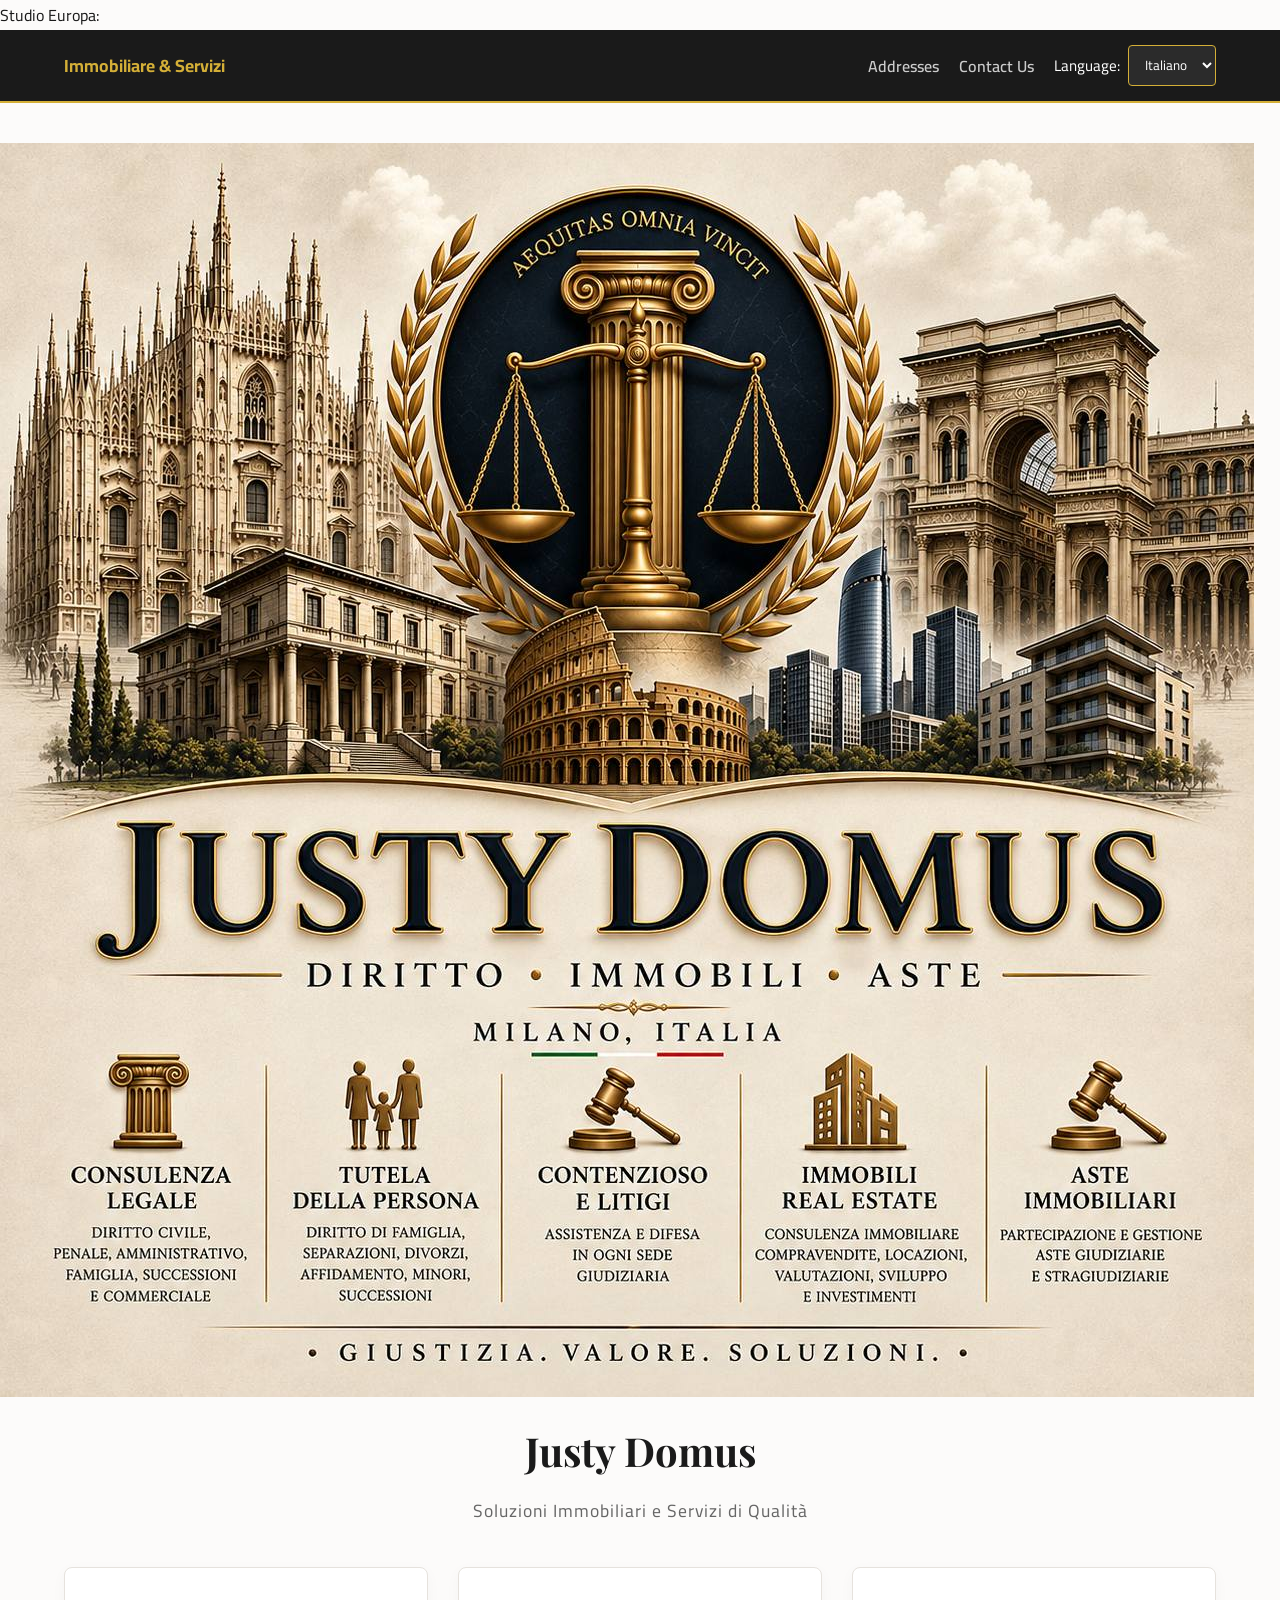
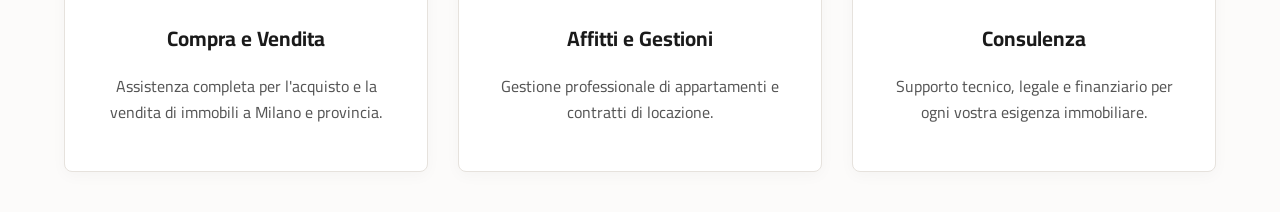
==== index.html @ fab9f273 "Update index.html" ====
Studio Europa:
<!DOCTYPE html>
<html lang="it" dir="ltr" id="html-root">
<head>
<meta charset="UTF-8">
<meta name="viewport" content="width=device-width, initial-scale=1.0">
<title>Justy Domus - Real Estate & Services</title>
<link rel="stylesheet" href="style.css">
<link href="https://fonts.googleapis.com/css2?family=Cairo:wght@400;600;700&family=Playfair+Display:wght@600;700&display=swap" rel="stylesheet">
</head>
<body>

<header class="top-bar">
<div class="container lang-container">
<span class="brand-subtitle" data-translate="brand_subtitle">Immobiliare & Servizi</span>
<div class="top-right-controls">
<a href="addresses.html" class="nav-btn" data-translate="address_btn">Addresses</a>
<a href="contact.html" class="nav-btn" data-translate="contact_btn">Contact Us</a>

<div class="language-selector">
<label for="lang-select" id="lang-label">Language:</label>
<select id="lang-select" onchange="changeLanguage(this.value)">
<option value="it" id="opt-it">Italiano</option>
<option value="en" id="opt-en">English</option>
<option value="ar" id="opt-ar">العربية</option>
</select>
</div>
</div>
</div>
</header>

<main class="main-content">
<!-- الشعار بعرض الشاشة بالكامل خارج الـ container -->
<div class="full-width-logo-container">
<img src="logo.png" alt="Justy Domus Logo" class="full-screen-logo">
</div>

<div class="container text-center">
<h1 class="site-title">Justy Domus</h1>
<p class="site-tagline" data-translate="site_tagline">Soluzioni Immobiliari e Servizi di Qualità</p>

<div class="services-grid" style="margin-top: 40px;">
<div class="service-card">
<h3 data-translate="service_1_title">Compra e Vendita</h3>
<p data-translate="service_1_desc">Assistenza completa per l'acquisto e la vendita di immobili a Milano e provincia.</p>
</div>
<div class="service-card">
<h3 data-translate="service_2_title">Affitti e Gestioni</h3>
<p data-translate="service_2_desc">Gestione professionale di appartamenti e contratti di locazione.</p>
</div>
<div class="service-card">
<h3 data-translate="service_3_title">Consulenza</h3>
<p data-translate="service_3_desc">Supporto tecnico, legale e finanziario per ogni vostra esigenza immobiliare.</p>
</div>
</div>
</div>
</main>

<script>
const translations = {
it: {
langLabel: "Lingua:",
opt_it: "Italiano",
opt_en: "Inglese",
opt_ar: "Arabo",
brand_subtitle: "Immobiliare & Servizi",
address_btn: "Indirizzi",
contact_btn: "Contatti",
site_tagline: "Soluzioni Immobiliari e Servizi di Qualità",
service_1_title: "Compra e Vendita",
service_1_desc: "Assistenza completa per l'acquisto e la vendita di immobili a Milano e provincia.",
service_2_title: "Affitti e Gestioni",
service_2_desc: "Gestione professionale di appartamenti e contratti di locazione.",
service_3_title: "Consulenza",
service_3_desc: "Supporto tecnico, legale e finanziario per ogni vostra esigenza immobiliare."
},
en: {
langLabel: "Language:",
opt_it: "Italian",
opt_en: "English",
opt_ar: "Arabic",
brand_subtitle: "Real Estate & Services",
address_btn: "Addresses",
contact_btn: "Contact Us",

Studio Europa:
site_tagline: "Quality Real Estate Solutions & Services",
service_1_title: "Buying & Selling",
service_1_desc: "Complete assistance for the purchase and sale of properties in Milan and surroundings.",
service_2_title: "Rentals & Management",
service_2_desc: "Professional management of apartments and lease agreements.",
service_3_title: "Consulting",
service_3_desc: "Technical, legal, and financial support for all your real estate needs."
},
ar: {
langLabel: "اللغة:",
opt_it: "الإيطالية",
opt_en: "الإنجليزية",
opt_ar: "العربية",
brand_subtitle: "العقارات والخدمات",
address_btn: "العناوين",
contact_btn: "تواصل معنا",
site_tagline: "حلول عقارية وخدمات عالية الجودة",
service_1_title: "البيع والشراء",
service_1_desc: "مساعدة متكاملة لبيع وشراء العقارات في ميلانو والمناطق المجاورة.",
service_2_title: "الإيجارات والإدارة",
service_2_desc: "إدارة احترافية للشقق وعقود الإيجار.",
service_3_title: "الاستشارات",
service_3_desc: "دعم فني وقانوني ومالي لجميع احتياجاتك العقارية."
}
};

function changeLanguage(lang) {
const root = document.getElementById('html-root');
if (lang === 'ar') {
root.setAttribute('dir', 'rtl');
root.setAttribute('lang', 'ar');
} else {
root.setAttribute('dir', 'ltr');
root.setAttribute('lang', lang);
}

document.querySelectorAll('[data-translate]').forEach(element => {
const key = element.getAttribute('data-translate');
if (translations[lang] && translations[lang][key]) {
element.innerHTML = translations[lang][key];
}
});

const label = document.getElementById('lang-label');
if (label && translations[lang]) {
label.textContent = translations[lang].langLabel;
}

document.getElementById('opt-it').textContent = translations[lang].opt_it;
document.getElementById('opt-en').textContent = translations[lang].opt_en;
document.getElementById('opt-ar').textContent = translations[lang].opt_ar;

localStorage.setItem('selected_lang', lang);
}

window.onload = function() {
const savedLang = localStorage.getItem('selected_lang') || 'it';
document.getElementById('lang-select').value = savedLang;
changeLanguage(savedLang);
};
</script>
</body>
</html>
---- style.css ----
/* تنسيقات عامة */
body {
font-family: 'Cairo', 'Playfair Display', sans-serif;
background-color: #fcfbfa;
color: #1a1a1a;
margin: 0;
padding: 0;
}

.container {
width: 90%;
max-width: 1200px;
margin: 0 auto;
}

.text-center {
text-align: center;
}

/* شريط التنقل العلوي */
.top-bar {
background-color: #1a1a1a;
color: #fff;
padding: 15px 0;
border-bottom: 2px solid #d4af37;
}

.lang-container {
display: flex;
justify-content: space-between;
align-items: center;
flex-wrap: wrap;
gap: 15px;
}

.brand-subtitle {
color: #d4af37;
font-weight: 700;
font-size: 1.1rem;
}

.top-right-controls {
display: flex;
align-items: center;
gap: 20px;
flex-wrap: wrap;
}

.nav-btn {
color: #ccc;
text-decoration: none;
font-weight: 600;
transition: color 0.3s ease;
}

.nav-btn:hover {
color: #d4af37;
}

/* محدد اللغة */
.language-selector {
display: flex;
align-items: center;
gap: 8px;
}

.language-selector label {
color: #fff;
font-size: 0.95rem;
}

.language-selector select {
background-color: #2b2b2b;
color: #fff;
border: 1px solid #d4af37;
padding: 6px 12px;
border-radius: 4px;
cursor: pointer;
font-family: inherit;
}

/* المحتوى الرئيسي والشعار بالعرض الكامل للشاشة */
.main-content {
padding: 40px 0;
}

.logo-container {
width: 100%;
max-width: 850px; /* جعل الحاوية عريضة لتأخذ مساحة كبيرة من الشاشة */
margin: 0 auto 30px auto;
display: flex;
justify-content: center;
align-items: center;
}

.main-logo {
width: 100%;
max-height: 500px;
height: auto;
object-fit: contain;
display: block;
border-radius: 8px;
box-shadow: 0 4px 20px rgba(0, 0, 0, 0.08); /* إضافة ظل خفيف وفخم للشعار العريض */
}

.site-title {
font-family: 'Playfair Display', serif;
font-size: 2.5rem;
color: #1a1a1a;
margin-bottom: 10px;
}

.site-tagline {
color: #666;
font-size: 1.1rem;
letter-spacing: 1px;
}

/* شبكة الخدمات والمكاتب */
.services-grid, .offices-grid {
display: grid;
grid-template-columns: repeat(auto-fit, minmax(280px, 1fr));
gap: 30px;
margin-top: 40px;
}

.service-card, .office-box {
background: #fff;
border: 1px solid #e6e2dd;
padding: 30px;
border-radius: 8px;
box-shadow: 0 4px 15px rgba(0,0,0,0.03);
transition: transform 0.3s ease, box-shadow 0.3s ease;
}

.service-card:hover, .office-box:hover {
transform: translateY(-5px);
box-shadow: 0 6px 20px rgba(212, 175, 55, 0.15);
}

.service-card h3, .office-box h3 {
color: #1a1a1a;
margin-bottom: 15px;
font-size: 1.3rem;
}

.service-card p, .office-box p {
color: #555;
line-height: 1.6;
}

.map-link {
display: inline-block;
margin-top: 20px;
background-color: #d4af37;
color: #1a1a1a;
padding: 10px 20px;
border-radius: 4px;
text-decoration: none;
font-weight: bold;
transition: background 0.3s ease;
}

.map-link:hover {
background-color: #c19b2e;
}

/* التجاوب مع الشاشات الصغيرة */
@media (max-width: 768px) {
.lang-container {
flex-direction: column;
align-items: center;
text-align: center;
}

.top-right-controls {
justify-content: center;
}

.logo-container {
max-width: 100%;
}
}
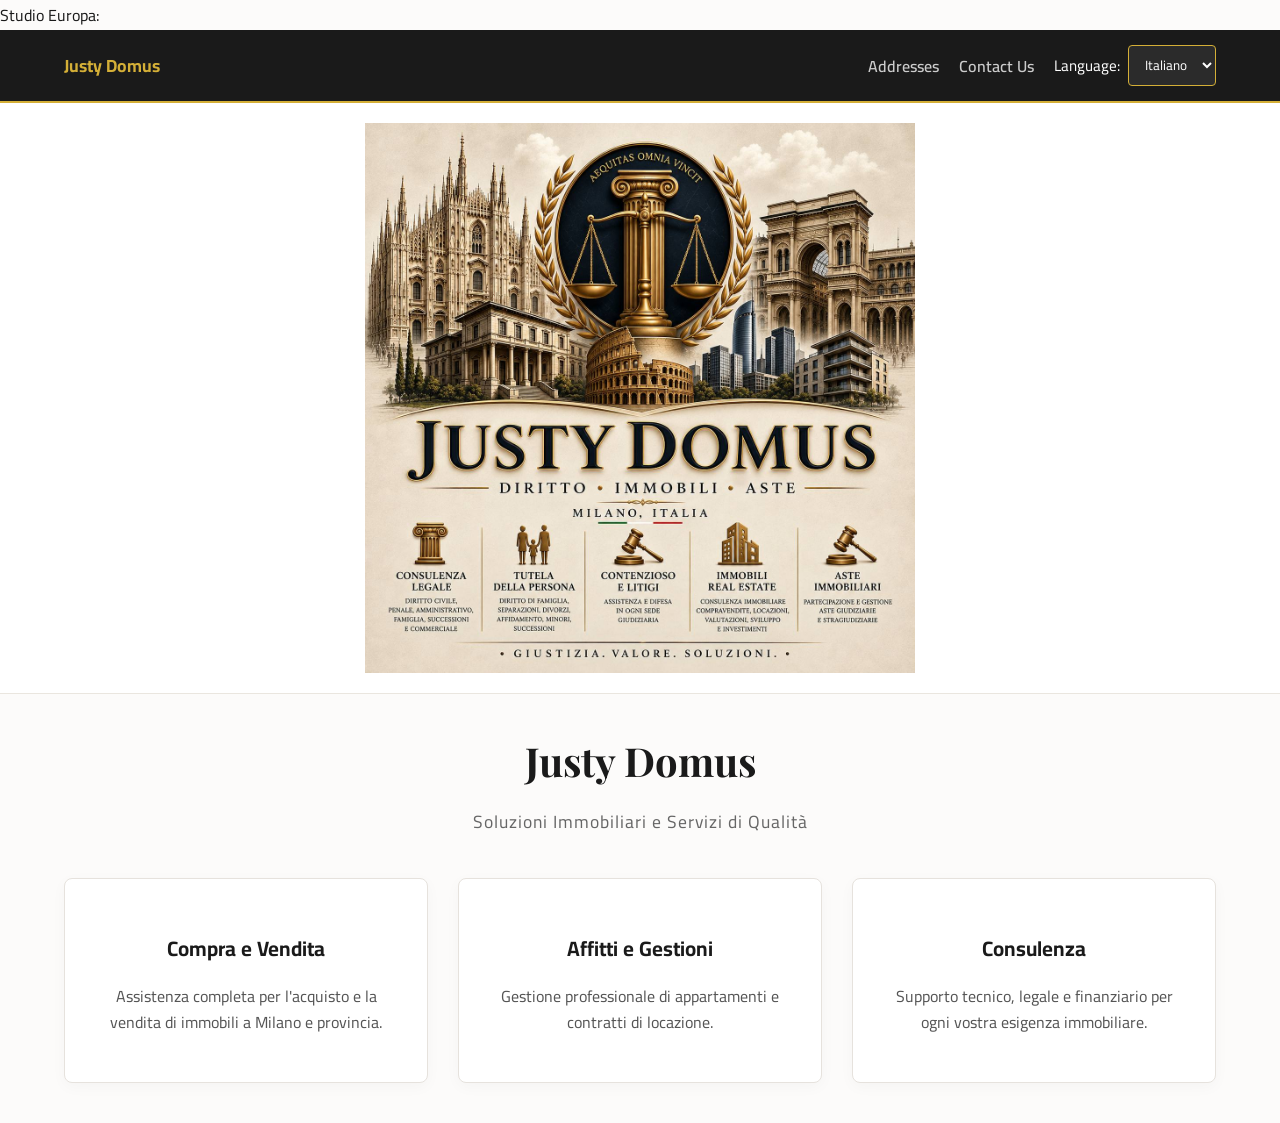
==== commit a54749b7: "Update index.html" ====
--- a/index.html
+++ b/index.html
@@ -12,7 +12,7 @@
 
 <header class="top-bar">
 <div class="container lang-container">
-<span class="brand-subtitle" data-translate="brand_subtitle">Immobiliare & Servizi</span>
+<span class="brand-subtitle" data-translate="brand_subtitle">Justy Domus</span>
 <div class="top-right-controls">
 <a href="addresses.html" class="nav-btn" data-translate="address_btn">Addresses</a>
 <a href="contact.html" class="nav-btn" data-translate="contact_btn">Contact Us</a>
@@ -30,7 +30,7 @@
 </header>
 
 <main class="main-content">
-<!-- الشعار بعرض الشاشة بالكامل خارج الـ container -->
+<!-- الشعار بعرض الشاشة بالكامل -->
 <div class="full-width-logo-container">
 <img src="logo.png" alt="Justy Domus Logo" class="full-screen-logo">
 </div>
@@ -63,7 +63,7 @@
 opt_it: "Italiano",
 opt_en: "Inglese",
 opt_ar: "Arabo",
-brand_subtitle: "Immobiliare & Servizi",
+brand_subtitle: "Justy Domus - Immobiliare & Servizi",
 address_btn: "Indirizzi",
 contact_btn: "Contatti",
 site_tagline: "Soluzioni Immobiliari e Servizi di Qualità",
@@ -79,7 +79,7 @@
 opt_it: "Italian",
 opt_en: "English",
 opt_ar: "Arabic",
-brand_subtitle: "Real Estate & Services",
+brand_subtitle: "Justy Domus - Real Estate & Services",
 address_btn: "Addresses",
 contact_btn: "Contact Us",
 
@@ -97,7 +97,7 @@
 opt_it: "الإيطالية",
 opt_en: "الإنجليزية",
 opt_ar: "العربية",
-brand_subtitle: "العقارات والخدمات",
+brand_subtitle: "جستي دوموس - العقارات والخدمات",
 address_btn: "العناوين",
 contact_btn: "تواصل معنا",
 site_tagline: "حلول عقارية وخدمات عالية الجودة",
--- a/style.css
+++ b/style.css
@@ -79,28 +79,28 @@
 font-family: inherit;
 }
 
-/* المحتوى الرئيسي والشعار بالعرض الكامل للشاشة */
+/* محتوى الشعار بعرض الشاشة الكامل */
 .main-content {
-padding: 40px 0;
+padding: 0 0 40px 0;
 }
 
-.logo-container {
+.full-width-logo-container {
 width: 100%;
-max-width: 850px; /* جعل الحاوية عريضة لتأخذ مساحة كبيرة من الشاشة */
-margin: 0 auto 30px auto;
-display: flex;
-justify-content: center;
-align-items: center;
+background-color: #ffffff;
+padding: 20px 0;
+text-align: center;
+border-bottom: 1px solid #eae6df;
+margin-bottom: 40px;
 }
 
-.main-logo {
+.full-screen-logo {
 width: 100%;
-max-height: 500px;
+max-width: 1400px; /* أقصى عرض يملأ الشاشة بطريقة فخمة ومريحة للعين */
 height: auto;
+max-height: 550px;
 object-fit: contain;
 display: block;
-border-radius: 8px;
-box-shadow: 0 4px 20px rgba(0, 0, 0, 0.08); /* إضافة ظل خفيف وفخم للشعار العريض */
+margin: 0 auto;
 }
 
 .site-title {
@@ -176,8 +176,4 @@
 .top-right-controls {
 justify-content: center;
 }
-
-.logo-container {
-max-width: 100%;
-}
 }
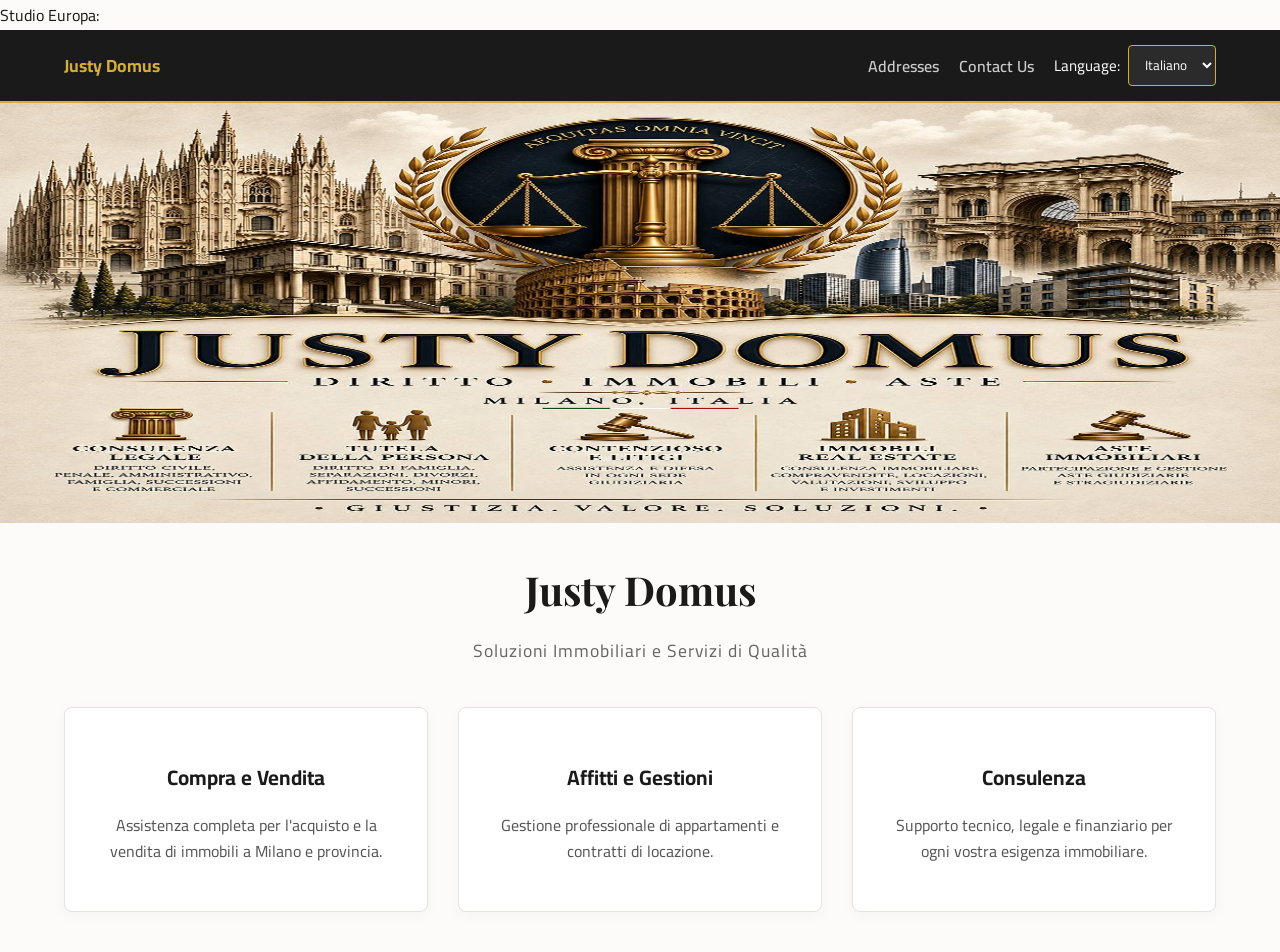
==== commit bdaafe46: "Update index.html" ====
--- a/index.html
+++ b/index.html
@@ -63,7 +63,7 @@
 opt_it: "Italiano",
 opt_en: "Inglese",
 opt_ar: "Arabo",
-brand_subtitle: "Justy Domus - Immobiliare & Servizi",
+brand_subtitle: "Justy Domus",
 address_btn: "Indirizzi",
 contact_btn: "Contatti",
 site_tagline: "Soluzioni Immobiliari e Servizi di Qualità",
@@ -79,12 +79,12 @@
 opt_it: "Italian",
 opt_en: "English",
 opt_ar: "Arabic",
-brand_subtitle: "Justy Domus - Real Estate & Services",
+brand_subtitle: "Justy Domus",
 address_btn: "Addresses",
 contact_btn: "Contact Us",
+site_tagline: "Quality Real Estate Solutions & Services",
 
 Studio Europa:
-site_tagline: "Quality Real Estate Solutions & Services",
 service_1_title: "Buying & Selling",
 service_1_desc: "Complete assistance for the purchase and sale of properties in Milan and surroundings.",
 service_2_title: "Rentals & Management",
@@ -97,7 +97,7 @@
 opt_it: "الإيطالية",
 opt_en: "الإنجليزية",
 opt_ar: "العربية",
-brand_subtitle: "جستي دوموس - العقارات والخدمات",
+brand_subtitle: "جستي دوموس",
 address_btn: "العناوين",
 contact_btn: "تواصل معنا",
 site_tagline: "حلول عقارية وخدمات عالية الجودة",
--- a/style.css
+++ b/style.css
@@ -79,28 +79,25 @@
 font-family: inherit;
 }
 
-/* محتوى الشعار بعرض الشاشة الكامل */
+/* الشعار يملأ الشاشة بالعرض تماماً مع ارتفاع ثابت وكامل */
 .main-content {
 padding: 0 0 40px 0;
 }
 
 .full-width-logo-container {
-width: 100%;
-background-color: #ffffff;
-padding: 20px 0;
+width: 100vw;
+margin-left: calc(-50vw + 50%);
+background-color: #1a1a1a;
 text-align: center;
-border-bottom: 1px solid #eae6df;
 margin-bottom: 40px;
+overflow: hidden;
 }
 
 .full-screen-logo {
-width: 100%;
-max-width: 1400px; /* أقصى عرض يملأ الشاشة بطريقة فخمة ومريحة للعين */
-height: auto;
-max-height: 550px;
-object-fit: contain;
+width: 100vw; /* يأخذ عرض الشاشة بالكامل */
+height: 420px; /* تثبيت ارتفاع محدد ومرتب */
+object-fit: fill; /* يمدد الصورة أفقياً لتأخذ العرض بالكامل دون قص الأطراف أو الأعلى والأسفل */
 display: block;
-margin: 0 auto;
 }
 
 .site-title {
@@ -176,4 +173,8 @@
 .top-right-controls {
 justify-content: center;
 }
+
+.full-screen-logo {
+height: 250px; /* تقليل الارتفاع تلقائياً على الشاشات الصغيرة */
+}
 }
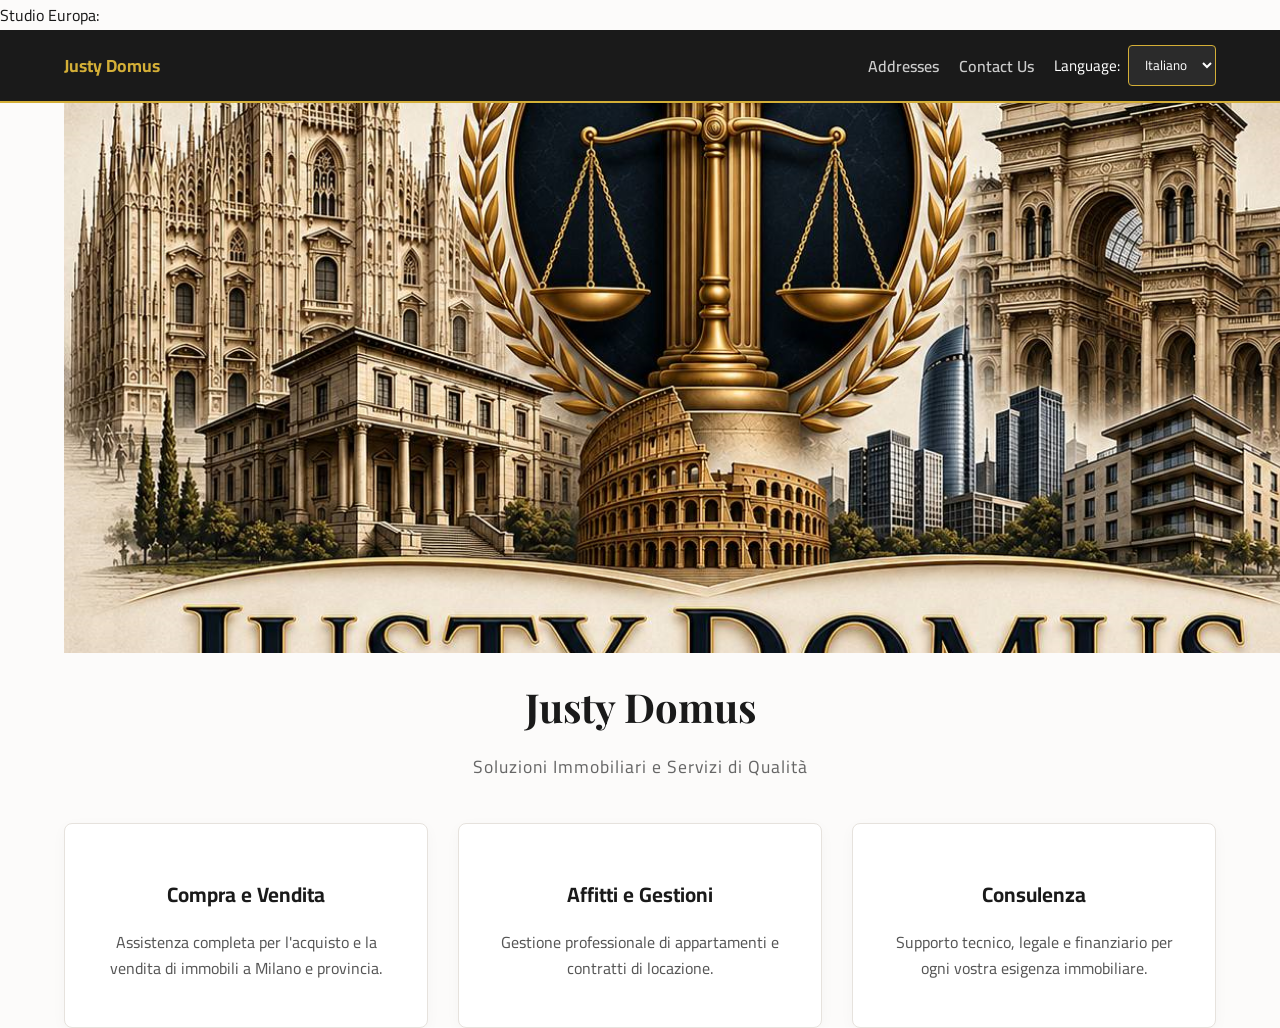
==== commit 14bfcfa9: "Update index.html" ====
--- a/index.html
+++ b/index.html
@@ -29,17 +29,17 @@
 </div>
 </header>
 
-<main class="main-content">
-<!-- الشعار بعرض الشاشة بالكامل -->
-<div class="full-width-logo-container">
+<!-- قسم الخلفية البانورامية الشاملة التي تضم اللوجو وكل المحتوى تحته -->
+<main class="hero-section">
+<div class="container text-center hero-content">
+<div class="logo-wrapper">
 <img src="logo.png" alt="Justy Domus Logo" class="full-screen-logo">
 </div>
 
-<div class="container text-center">
 <h1 class="site-title">Justy Domus</h1>
 <p class="site-tagline" data-translate="site_tagline">Soluzioni Immobiliari e Servizi di Qualità</p>
 
-<div class="services-grid" style="margin-top: 40px;">
+<div class="services-grid">
 <div class="service-card">
 <h3 data-translate="service_1_title">Compra e Vendita</h3>
 <p data-translate="service_1_desc">Assistenza completa per l'acquisto e la vendita di immobili a Milano e provincia.</p>
--- a/style.css
+++ b/style.css
@@ -79,7 +79,7 @@
 font-family: inherit;
 }
 
-/* الشعار يملأ الشاشة بالعرض تماماً مع ارتفاع ثابت وكامل */
+/* اللوجو يملأ مساحة الشاشة بالكامل بانورامياً */
 .main-content {
 padding: 0 0 40px 0;
 }
@@ -90,14 +90,17 @@
 background-color: #1a1a1a;
 text-align: center;
 margin-bottom: 40px;
+padding: 0;
 overflow: hidden;
 }
 
 .full-screen-logo {
-width: 100vw; /* يأخذ عرض الشاشة بالكامل */
-height: 420px; /* تثبيت ارتفاع محدد ومرتب */
-object-fit: fill; /* يمدد الصورة أفقياً لتأخذ العرض بالكامل دون قص الأطراف أو الأعلى والأسفل */
+width: 100vw; /* يمتد ليأخذ عرض الشاشة بالكامل 100% */
+height: auto;
+max-height: 550px; /* زيادة الارتفاع قليلاً لملء المساحة الأولى بوضوح */
+object-fit: cover; /* يملأ العرض بالكامل بانورامياً وبدون فراغات */
 display: block;
+margin: 0 auto;
 }
 
 .site-title {
@@ -173,8 +176,4 @@
 .top-right-controls {
 justify-content: center;
 }
-
-.full-screen-logo {
-height: 250px; /* تقليل الارتفاع تلقائياً على الشاشات الصغيرة */
-}
 }
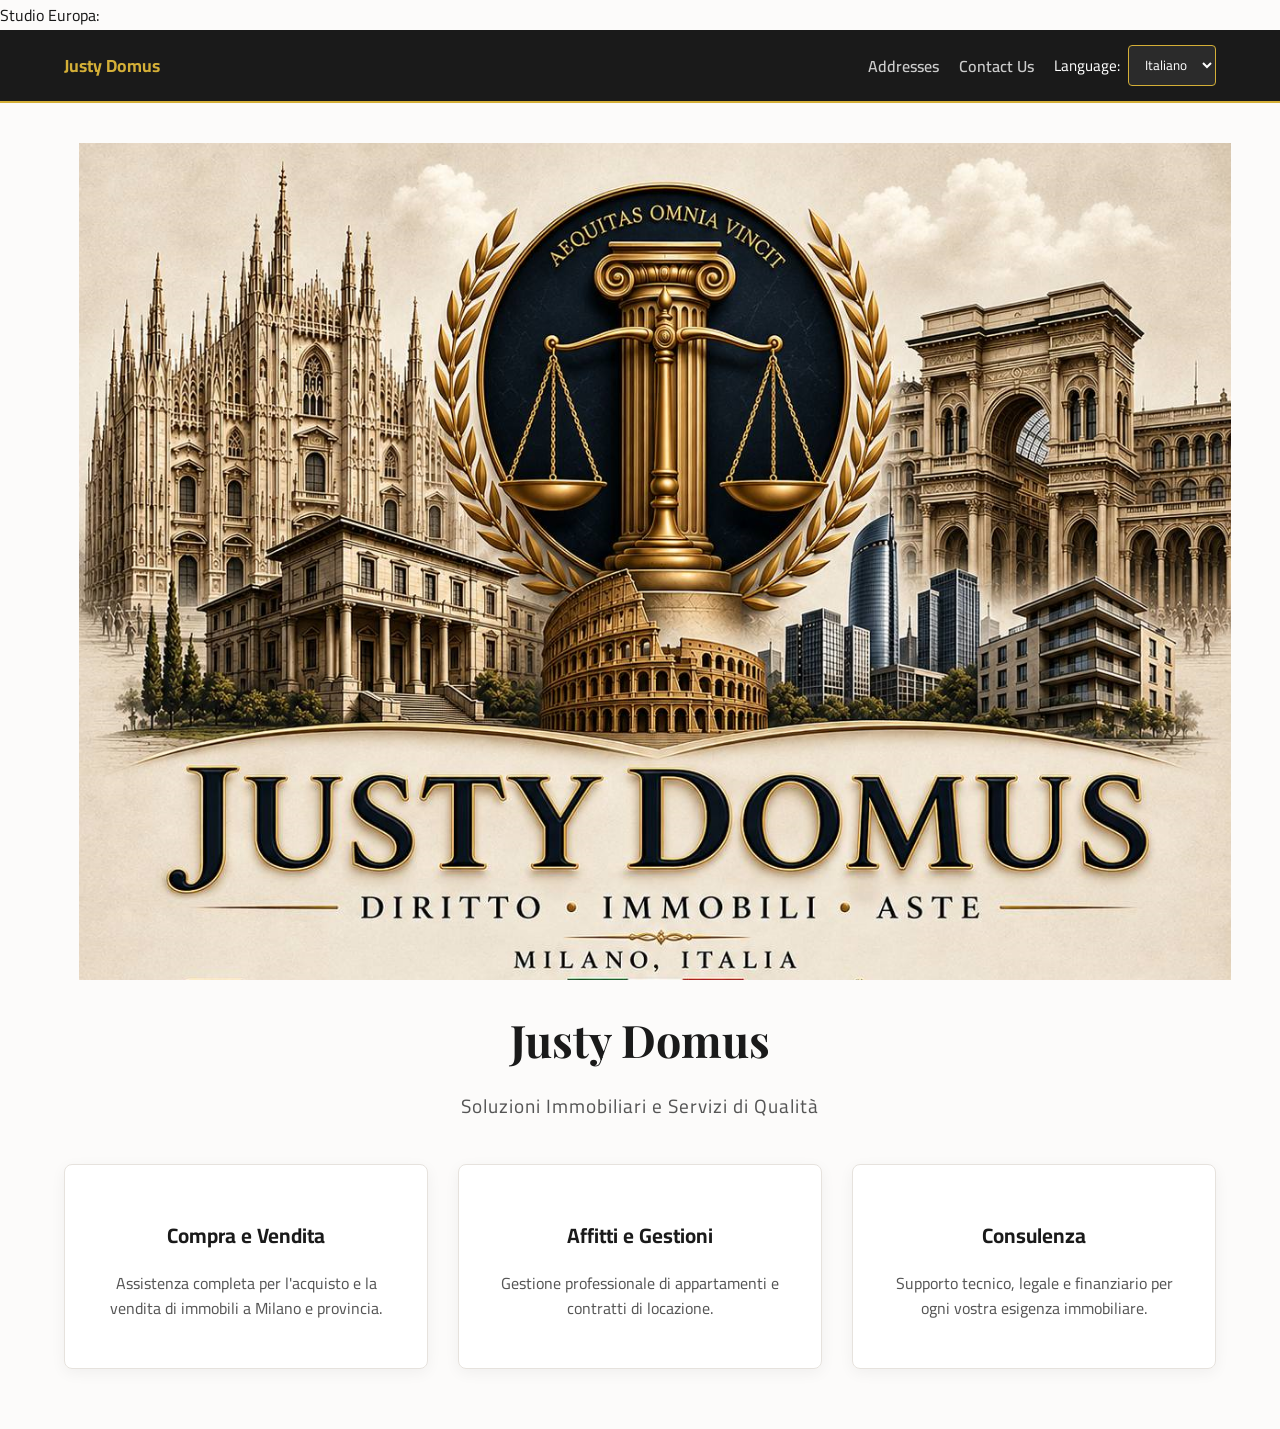
==== commit 58b4d985: "Update index.html" ====
--- a/index.html
+++ b/index.html
@@ -1,6 +1,6 @@
 Studio Europa:
 <!DOCTYPE html>
-<html lang="it" dir="ltr" id="html-root">
+<html lang="it" dir="ltr" id="html-root" translate="no">
 <head>
 <meta charset="UTF-8">
 <meta name="viewport" content="width=device-width, initial-scale=1.0">
@@ -29,7 +29,6 @@
 </div>
 </header>
 
-<!-- قسم الخلفية البانورامية الشاملة التي تضم اللوجو وكل المحتوى تحته -->
 <main class="hero-section">
 <div class="container text-center hero-content">
 <div class="logo-wrapper">
@@ -83,9 +82,9 @@
 address_btn: "Addresses",
 contact_btn: "Contact Us",
 site_tagline: "Quality Real Estate Solutions & Services",
+service_1_title: "Buying & Selling",
 
 Studio Europa:
-service_1_title: "Buying & Selling",
 service_1_desc: "Complete assistance for the purchase and sale of properties in Milan and surroundings.",
 service_2_title: "Rentals & Management",
 service_2_desc: "Professional management of apartments and lease agreements.",
--- a/style.css
+++ b/style.css
@@ -23,6 +23,8 @@
 color: #fff;
 padding: 15px 0;
 border-bottom: 2px solid #d4af37;
+position: relative;
+z-index: 10;
 }
 
 .lang-container {
@@ -79,41 +81,41 @@
 font-family: inherit;
 }
 
-/* اللوجو يملأ مساحة الشاشة بالكامل بانورامياً */
-.main-content {
-padding: 0 0 40px 0;
+/* جعل اللوجو يظهر كصورة كاملة غير مقصوصة في الأعلى مع باقي المحتوى أسفله */
+.hero-section {
+padding: 40px 0 60px 0;
+background-color: #fcfbfa;
 }
 
-.full-width-logo-container {
-width: 100vw;
-margin-left: calc(-50vw + 50%);
-background-color: #1a1a1a;
-text-align: center;
-margin-bottom: 40px;
-padding: 0;
-overflow: hidden;
+.logo-wrapper {
+width: 100%;
+max-width: 1300px;
+margin: 0 auto 30px auto;
+padding: 0 15px;
 }
 
 .full-screen-logo {
-width: 100vw; /* يمتد ليأخذ عرض الشاشة بالكامل 100% */
+width: 100%;
 height: auto;
-max-height: 550px; /* زيادة الارتفاع قليلاً لملء المساحة الأولى بوضوح */
-object-fit: cover; /* يملأ العرض بالكامل بانورامياً وبدون فراغات */
+object-fit: contain; /* يضمن ظهور اللوجو كاملاً من فوق ومن تحت ومن الجانبين دون أي قص */
 display: block;
 margin: 0 auto;
 }
 
 .site-title {
 font-family: 'Playfair Display', serif;
-font-size: 2.5rem;
+font-size: 2.8rem;
 color: #1a1a1a;
+margin-top: 20px;
 margin-bottom: 10px;
+font-weight: 700;
 }
 
 .site-tagline {
-color: #666;
-font-size: 1.1rem;
+color: #555;
+font-size: 1.2rem;
 letter-spacing: 1px;
+margin-bottom: 40px;
 }
 
 /* شبكة الخدمات والمكاتب */
@@ -121,21 +123,21 @@
 display: grid;
 grid-template-columns: repeat(auto-fit, minmax(280px, 1fr));
 gap: 30px;
-margin-top: 40px;
+margin-top: 20px;
 }
 
 .service-card, .office-box {
-background: #fff;
+background: rgba(255, 255, 255, 0.95); /* خلفية بيضاء شفافة قليلاً لتندمج بروعة مع التصميم */
 border: 1px solid #e6e2dd;
 padding: 30px;
 border-radius: 8px;
-box-shadow: 0 4px 15px rgba(0,0,0,0.03);
+box-shadow: 0 4px 15px rgba(0,0,0,0.05);
 transition: transform 0.3s ease, box-shadow 0.3s ease;
 }
 
 .service-card:hover, .office-box:hover {
 transform: translateY(-5px);
-box-shadow: 0 6px 20px rgba(212, 175, 55, 0.15);
+box-shadow: 0 6px 20px rgba(212, 175, 55, 0.2);
 }
 
 .service-card h3, .office-box h3 {
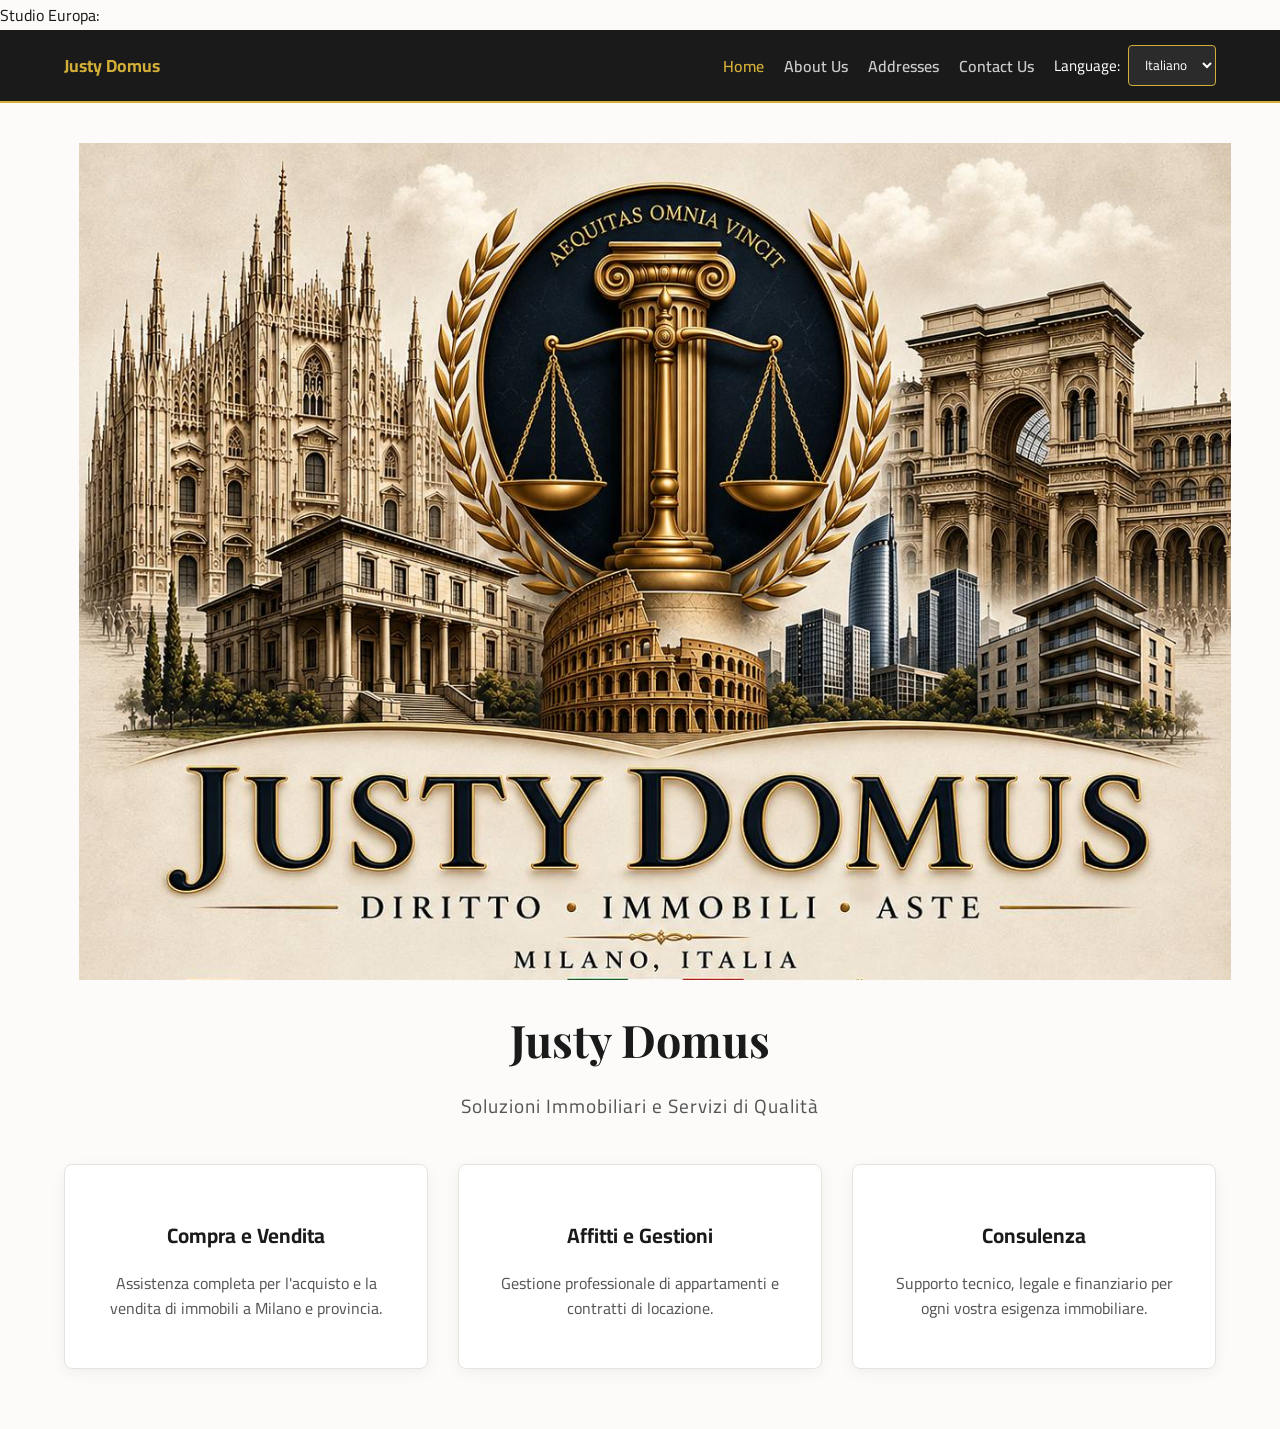
==== commit 49b95387: "Update index.html" ====
--- a/index.html
+++ b/index.html
@@ -12,8 +12,10 @@
 
 <header class="top-bar">
 <div class="container lang-container">
-<span class="brand-subtitle" data-translate="brand_subtitle">Justy Domus</span>
+<a href="index.html" class="brand-subtitle" style="text-decoration: none;" data-translate="brand_subtitle">Justy Domus</a>
 <div class="top-right-controls">
+<a href="index.html" class="nav-btn" style="color: #d4af37;" data-translate="nav_home">Home</a>
+<a href="about.html" class="nav-btn" data-translate="nav_about">About Us</a>
 <a href="addresses.html" class="nav-btn" data-translate="address_btn">Addresses</a>
 <a href="contact.html" class="nav-btn" data-translate="contact_btn">Contact Us</a>
 
@@ -63,6 +65,8 @@
 opt_en: "Inglese",
 opt_ar: "Arabo",
 brand_subtitle: "Justy Domus",
+nav_home: "Home",
+nav_about: "Chi Siamo",
 address_btn: "Indirizzi",
 contact_btn: "Contatti",
 site_tagline: "Soluzioni Immobiliari e Servizi di Qualità",
@@ -77,14 +81,16 @@
 langLabel: "Language:",
 opt_it: "Italian",
 opt_en: "English",
+
+Studio Europa:
 opt_ar: "Arabic",
 brand_subtitle: "Justy Domus",
+nav_home: "Home",
+nav_about: "About Us",
 address_btn: "Addresses",
 contact_btn: "Contact Us",
 site_tagline: "Quality Real Estate Solutions & Services",
 service_1_title: "Buying & Selling",
-
-Studio Europa:
 service_1_desc: "Complete assistance for the purchase and sale of properties in Milan and surroundings.",
 service_2_title: "Rentals & Management",
 service_2_desc: "Professional management of apartments and lease agreements.",
@@ -97,6 +103,8 @@
 opt_en: "الإنجليزية",
 opt_ar: "العربية",
 brand_subtitle: "جستي دوموس",
+nav_home: "الرئيسية",
+nav_about: "من نحن",
 address_btn: "العناوين",
 contact_btn: "تواصل معنا",
 site_tagline: "حلول عقارية وخدمات عالية الجودة",
--- a/style.css
+++ b/style.css
@@ -178,4 +178,285 @@
 .top-right-controls {
 justify-content: center;
 }
-}+}Studio Europa:
+/* تنسيقات صفحة About الاحترافية */
+.about-hero {
+padding: 60px 20px;
+background-color: #fcfbfa;
+border-bottom: 1px solid #e6e2dd;
+}
+
+.hero-headline {
+font-size: 1.8rem;
+color: #1a1a1a;
+font-weight: 700;
+margin: 15px 0;
+}
+
+.hero-sub {
+font-size: 1.1rem;
+color: #555;
+max-width: 800px;
+margin: 0 auto 30px auto;
+font-style: italic;
+line-height: 1.6;
+}
+
+.hero-buttons {
+margin-top: 20px;
+}
+
+.about-section {
+padding: 60px 20px;
+background-color: #fff;
+}
+
+.section-title {
+font-family: 'Playfair Display', serif;
+font-size: 2.2rem;
+color: #1a1a1a;
+margin-bottom: 30px;
+}
+
+.about-text-box {
+max-width: 900px;
+margin: 0 auto;
+text-align: center;
+font-size: 1.15rem;
+line-height: 1.8;
+color: #444;
+}
+
+.about-text-box p {
+margin-bottom: 20px;
+}
+
+.highlight-text {
+font-weight: 600;
+color: #d4af37;
+margin-top: 20px;
+}
+
+.services-detailed-section {
+padding: 60px 20px;
+background-color: #fcfbfa;
+}
+
+/* بطاقات الخدمات التفصيلية مع قوائم النقاط */
+.service-card ul {
+list-style-type: none;
+padding: 0;
+margin-top: 15px;
+text-align: left;
+}
+
+[dir="rtl"] .service-card ul {
+text-align: right;
+}
+
+.service-card ul li {
+position: relative;
+padding-left: 20px;
+margin-bottom: 8px;
+color: #555;
+font-size: 0.95rem;
+line-height: 1.5;
+}
+
+[dir="rtl"] .service-card ul li {
+padding-left: 0;
+padding-right: 20px;
+}
+
+.service-card ul li::before {
+content: "•";
+color: #d4af37;
+font-weight: bold;
+position: absolute;
+left: 0;
+}
+
+[dir="rtl"] .service-card ul li::before {
+left: auto;
+right: 0;
+}
+
+/* قسم القيم (Why Us) */
+.why-section {
+padding: 60px 20px;
+background-color: #fff;
+}
+
+.values-grid {
+display: grid;
+grid-template-columns: repeat(auto-fit, minmax(220px, 1fr));
+gap: 30px;
+margin-top: 40px;
+}
+
+.value-card {
+background: #fcfbfa;
+border: 1px solid #e6e2dd;
+padding: 30px 20px;
+border-radius: 6px;
+transition: transform 0.3s ease;
+}
+
+.value-card:hover {
+transform: translateY(-5px);
+border-color: #d4af37;
+}
+
+.value-card h4 {
+font-size: 1.2rem;
+color: #1a1a1a;
+margin-bottom: 10px;
+}
+
+.value-card p {
+color: #666;
+font-size: 0.95rem;
+line-height: 1.5;
+}
+
+/* منهجية العمل (Timeline) */
+.approach-section {
+padding: 60px 20px;
+background-color: #fcfbfa;
+}
+
+.timeline {
+display: grid;
+grid-template-columns: repeat(auto-fit, minmax(220px, 1fr));
+gap: 30px;
+margin-top: 40px;
+}
+
+.timeline-item {
+background: #fff;
+border: 1px solid #e6e2dd;
+padding: 30px 20px;
+border-radius: 6px;
+position: relative;
+}
+
+.step-num {
+display: inline-block;
+font-family: 'Playfair Display', serif;
+font-size: 1.5rem;
+font-weight: bold;
+color: #d4af37;
+margin-bottom: 15px;
+}
+
+.timeline-item h4 {
+font-size: 1.2rem;
+color: #1a1a1a;
+margin-bottom: 10px;
+}
+
+.timeline-item p {
+color: #666;
+font-size: 0.95rem;
+}
+
+/* شبكة المهنيين */
+.network-section {
+padding: 40px 20px;
+background-color: #fff;
+}
+
+.network-box {
+max-width: 800px;
+margin: 0 auto;
+padding: 25px;
+border-left: 3px solid #d4af37;
+background-color: #fcfbfa;
+text-align: center;
+font-style: italic;
+color: #555;
+font-size: 1.05rem;
+}
+
+[dir="rtl"] .network-box {
+border-left: none;
+border-right: 3px solid #d4af37;
+}
+
+/* الـ CTA النهائي */
+.final-cta {
+padding: 80px 20px;
+background-color: #1a1a1a;
+color: #fff;
+}
+
+.final-cta h2 {
+font-family: 'Playfair Display', serif;
+font-size: 2.5rem;
+color: #d4af37;
+margin-bottom: 20px;
+}
+
+.final-cta p {
+color: #ccc;
+max-width: 750px;
+margin: 0 auto;
+font-size: 1.1rem;
+line-height: 1.6;
+}
+
+/* الفوتر الاحترافي */
+.site-footer {
+background-color: #111;
+color: #aaa;
+padding: 50px 0 20px 0;
+border-top: 2px solid #d4af37;
+}
+
+.footer-grid {
+display: grid;
+grid-template-columns: repeat(auto-fit, minmax(220px, 1fr));
+gap: 40px;
+
+Studio Europa:
+margin-bottom: 30px;
+}
+
+.footer-col h3 {
+color: #d4af37;
+font-size: 1.2rem;
+margin-bottom: 10px;
+}
+
+.footer-col h4 {
+color: #fff;
+font-size: 1.1rem;
+margin-bottom: 15px;
+}
+
+.footer-col ul {
+list-style: none;
+padding: 0;
+}
+
+.footer-col ul li {
+margin-bottom: 8px;
+font-size: 0.95rem;
+}
+
+.footer-col ul li a {
+color: #aaa;
+text-decoration: none;
+transition: color 0.3s;
+}
+
+.footer-col ul li a:hover {
+color: #d4af37;
+}
+
+.footer-bottom {
+border-top: 1px solid #222;
+padding-top: 20px;
+font-size: 0.9rem;
+color: #777;
+}
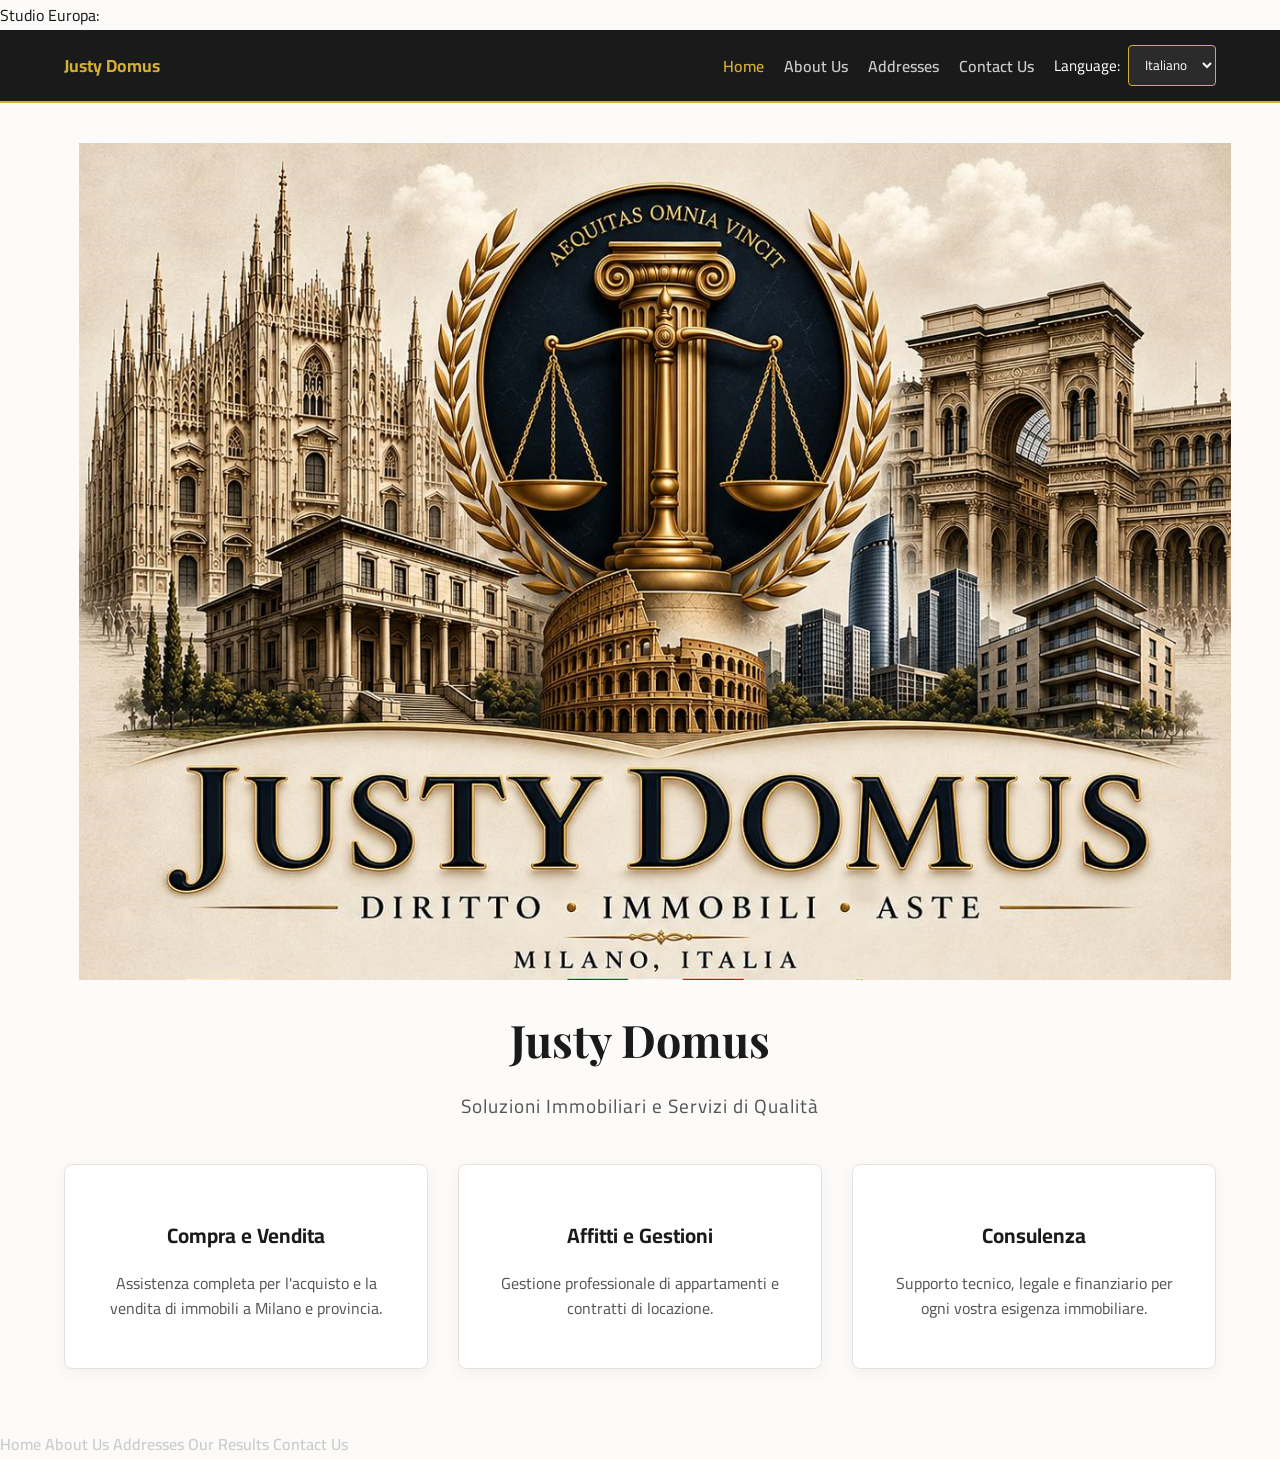
==== commit ddf368ae: "Update index.html" ====
--- a/index.html
+++ b/index.html
@@ -153,4 +153,8 @@
 };
 </script>
 </body>
-</html>+</html><a href="index.html" class="nav-btn" data-translate="nav_home">Home</a>
+<a href="about.html" class="nav-btn" data-translate="nav_about">About Us</a>
+<a href="addresses.html" class="nav-btn" data-translate="address_btn">Addresses</a>
+<a href="results.html" class="nav-btn" data-translate="nav_results">Our Results</a>
+<a href="contact.html" class="nav-btn" data-translate="contact_btn">Contact Us</a>
--- a/style.css
+++ b/style.css
@@ -460,3 +460,248 @@
 font-size: 0.9rem;
 color: #777;
 }
+Studio Europa:
+/* تنسيقات صفحة Our Results */
+.results-hero {
+background: linear-gradient(rgba(0,0,0,0.6), rgba(0,0,0,0.6)), url('logo.png') no-repeat center center/cover;
+background-color: #1a1a1a;
+padding: 80px 20px;
+color: #fff;
+margin-bottom: 40px;
+}
+
+.hero-badge {
+color: #d4af37;
+font-size: 0.9rem;
+font-weight: 700;
+letter-spacing: 2px;
+display: inline-block;
+margin-bottom: 10px;
+}
+
+.results-hero-title {
+font-family: 'Playfair Display', serif;
+font-size: 3rem;
+color: #fff;
+margin-bottom: 15px;
+}
+
+.results-hero-sub {
+color: #ddd;
+font-size: 1.1rem;
+max-width: 700px;
+margin: 0 auto;
+line-height: 1.6;
+}
+
+/* أزرار التصفية (Filters) */
+.filter-container {
+display: flex;
+justify-content: center;
+gap: 15px;
+flex-wrap: wrap;
+margin-bottom: 40px;
+}
+
+.filter-btn {
+background: #fff;
+border: 1px solid #e6e2dd;
+padding: 10px 22px;
+border-radius: 30px;
+font-weight: 600;
+cursor: pointer;
+transition: all 0.3s ease;
+color: #333;
+font-family: inherit;
+}
+
+.filter-btn:hover, .filter-btn.active {
+background-color: #1a1a1a;
+color: #d4af37;
+border-color: #1a1a1a;
+}
+
+/* شبكة بطاقات النتائج */
+.results-grid-section {
+margin-bottom: 60px;
+}
+
+.results-grid {
+display: grid;
+grid-template-columns: repeat(auto-fit, minmax(350px, 1fr));
+gap: 30px;
+}
+
+.result-card {
+background: #fff;
+border: 1px solid #e6e2dd;
+border-radius: 12px;
+overflow: hidden;
+box-shadow: 0 4px 15px rgba(0,0,0,0.03);
+transition: transform 0.3s ease, box-shadow 0.3s ease;
+display: flex;
+flex-direction: column;
+justify-content: space-between;
+}
+
+.result-card:hover {
+transform: translateY(-5px);
+box-shadow: 0 8px 25px rgba(212, 175, 55, 0.15);
+}
+
+.card-img-wrapper {
+position: relative;
+height: 220px;
+overflow: hidden;
+}
+
+.card-bg-img {
+width: 100%;
+height: 100%;
+object-fit: cover;
+}
+
+.card-overlay {
+position: absolute;
+top: 0; left: 0; width: 100%; height: 100%;
+background: linear-gradient(to top, rgba(0,0,0,0.8), rgba(0,0,0,0.2));
+}
+
+.card-header-content {
+position: absolute;
+bottom: 20px;
+left: 20px;
+right: 20px;
+color: #fff;
+display: flex;
+align-items: center;
+gap: 15px;
+z-index: 2;
+}
+
+[dir="rtl"] .card-header-content {
+text-align: right;
+}
+
+.country-flag {
+font-size: 2.5rem;
+}
+
+.card-header-content h3 {
+font-family: 'Playfair Display', serif;
+font-size: 1.5rem;
+color: #fff;
+margin: 0;
+}
+
+.card-body {
+padding: 20px;
+display: flex;
+justify-content: space-between;
+align-items: center;
+background-color: #fff;
+}
+
+.service-tags {
+display: flex;
+gap: 10px;
+flex-wrap: wrap;
+}
+
+.service-tags span {
+background-color: #f7f5f0;
+padding: 6px 12px;
+border-radius: 6px;
+font-size: 0.85rem;
+color: #444;
+font-weight: 600;
+border: 1px solid #e6e2dd;
+}
+
+.arrow-btn {
+width: 40px;
+height: 40px;
+background-color: #f7f5f0;
+border: 1px solid #e6e2dd;
+border-radius: 50%;
+display: flex;
+align-items: center;
+justify-content: center;
+color: #1a1a1a;
+text-decoration: none;
+font-weight: bold;
+transition: all 0.3s ease;
+}
+
+.arrow-btn:hover {
+background-color: #d4af37;
+color: #fff;
+border-color: #d4af37;
+}
+
+.dark-card {
+background-color: #1a1a1a;
+color: #fff;
+}
+
+.card-body-flex {
+padding: 40px 30px;
+display: flex;
+flex-direction: column;
+justify-content: space-between;
+height: 100%;
+}
+
+.gold-arrow {
+background-color: #2b2b2b;
+color: #d4af37;
+border-color: #444;
+}
+
+.promo-card {
+background: linear-gradient(135deg, #fcfbfa 0%, #f1ebe1 100%);
+border: 1px solid #d4af37;
+}
+
+/* قسم الإحصائيات (Stats) */
+.stats-section {
+background-color: #fff;
+border: 1px solid #e6e2dd;
+border-radius: 12px;
+padding: 40px 20px;
+margin-bottom: 60px;
+box-shadow: 0 4px 15px rgba(0,0,0,0.02);
+}
+
+.stats-grid {
+display: grid;
+
+Studio Europa:
+grid-template-columns: repeat(auto-fit, minmax(200px, 1fr));
+gap: 30px;
+text-align: center;
+}
+
+.stat-box {
+padding: 15px;
+}
+
+.stat-icon {
+font-size: 2rem;
+margin-bottom: 10px;
+display: inline-block;
+}
+
+.stat-num {
+font-family: 'Playfair Display', serif;
+font-size: 2.5rem;
+color: #1a1a1a;
+font-weight: bold;
+margin-bottom: 5px;
+}
+
+.stat-box p {
+color: #666;
+font-size: 1rem;
+font-weight: 600;
+}
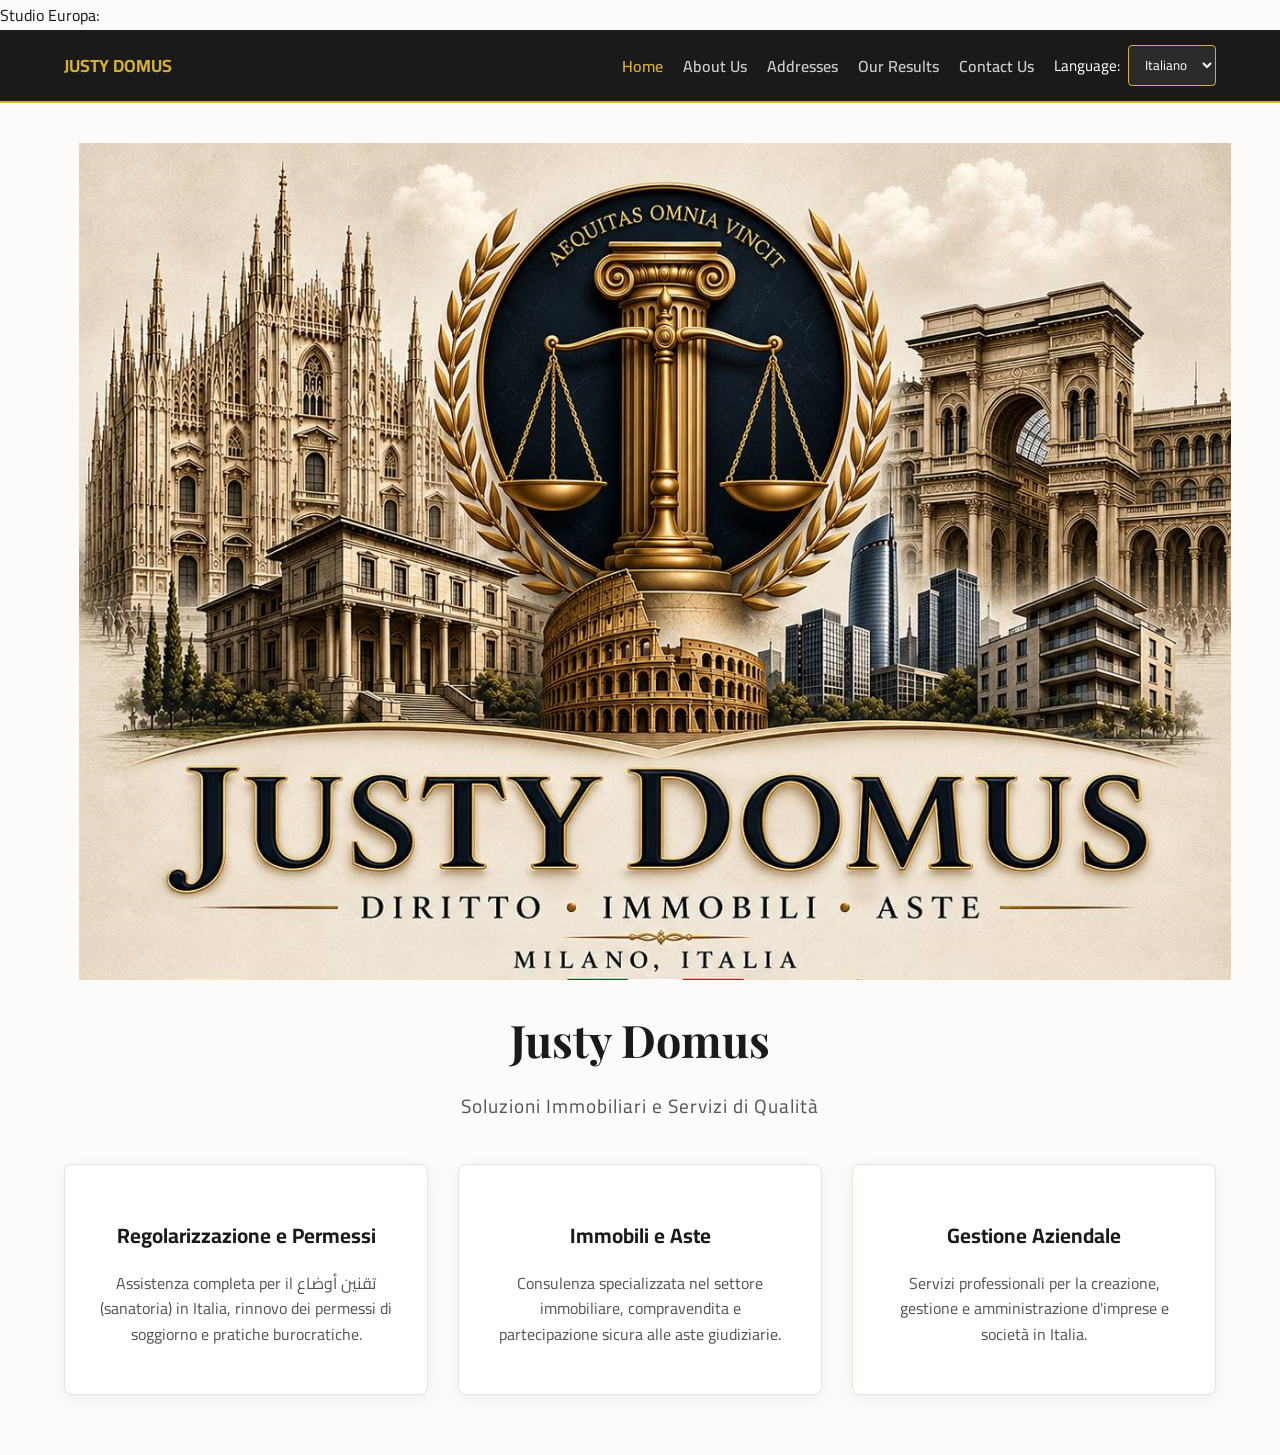
==== commit 8291e9f9: "Update index.html" ====
--- a/index.html
+++ b/index.html
@@ -12,15 +12,16 @@
 
 <header class="top-bar">
 <div class="container lang-container">
-<a href="index.html" class="brand-subtitle" style="text-decoration: none;" data-translate="brand_subtitle">Justy Domus</a>
+<a href="index.html" class="brand-subtitle" style="text-decoration: none;" data-translate="brand_subtitle">JUSTY DOMUS</a>
 <div class="top-right-controls">
 <a href="index.html" class="nav-btn" style="color: #d4af37;" data-translate="nav_home">Home</a>
 <a href="about.html" class="nav-btn" data-translate="nav_about">About Us</a>
 <a href="addresses.html" class="nav-btn" data-translate="address_btn">Addresses</a>
+<a href="results.html" class="nav-btn" data-translate="nav_results">Our Results</a>
 <a href="contact.html" class="nav-btn" data-translate="contact_btn">Contact Us</a>
 
 <div class="language-selector">
-<label for="lang-select" id="lang-label">Language:</label>
+<label for="lang-select" id="lang-label" data-translate="lang_label">Language:</label>
 <select id="lang-select" onchange="changeLanguage(this.value)">
 <option value="it" id="opt-it">Italiano</option>
 <option value="en" id="opt-en">English</option>
@@ -40,18 +41,19 @@
 <h1 class="site-title">Justy Domus</h1>
 <p class="site-tagline" data-translate="site_tagline">Soluzioni Immobiliari e Servizi di Qualità</p>
 
+<!-- الخدمات الثلاثة الرئيسية في الصفحة الرئيسية -->
 <div class="services-grid">
 <div class="service-card">
-<h3 data-translate="service_1_title">Compra e Vendita</h3>
-<p data-translate="service_1_desc">Assistenza completa per l'acquisto e la vendita di immobili a Milano e provincia.</p>
+<h3 data-translate="service_1_title">Regolarizzazione e Permessi</h3>
+<p data-translate="service_1_desc">Assistenza completa per il تقنين أوضاع (sanatoria) in Italia, rinnovo dei permessi di soggiorno e pratiche burocratiche.</p>
 </div>
 <div class="service-card">
-<h3 data-translate="service_2_title">Affitti e Gestioni</h3>
-<p data-translate="service_2_desc">Gestione professionale di appartamenti e contratti di locazione.</p>
+<h3 data-translate="service_2_title">Immobili e Aste</h3>
+<p data-translate="service_2_desc">Consulenza specializzata nel settore immobiliare, compravendita e partecipazione sicura alle aste giudiziarie.</p>
 </div>
 <div class="service-card">
-<h3 data-translate="service_3_title">Consulenza</h3>
-<p data-translate="service_3_desc">Supporto tecnico, legale e finanziario per ogni vostra esigenza immobiliare.</p>
+<h3 data-translate="service_3_title">Gestione Aziendale</h3>
+<p data-translate="service_3_desc">Servizi professionali per la creazione, gestione e amministrazione d'imprese e società in Italia.</p>
 </div>
 </div>
 </div>
@@ -60,45 +62,47 @@
 <script>
 const translations = {
 it: {
-langLabel: "Lingua:",
+lang_label: "Lingua:",
 opt_it: "Italiano",
 opt_en: "Inglese",
 opt_ar: "Arabo",
-brand_subtitle: "Justy Domus",
+brand_subtitle: "JUSTY DOMUS",
 nav_home: "Home",
 nav_about: "Chi Siamo",
 address_btn: "Indirizzi",
+nav_results: "I Nostri Risultati",
 contact_btn: "Contatti",
 site_tagline: "Soluzioni Immobiliari e Servizi di Qualità",
-service_1_title: "Compra e Vendita",
-service_1_desc: "Assistenza completa per l'acquisto e la vendita di immobili a Milano e provincia.",
-service_2_title: "Affitti e Gestioni",
-service_2_desc: "Gestione professionale di appartamenti e contratti di locazione.",
-service_3_title: "Consulenza",
-service_3_desc: "Supporto tecnico, legale e finanziario per ogni vostra esigenza immobiliare."
+service_1_title: "Regolarizzazione e Permessi",
+service_1_desc: "Assistenza completa per la sanatoria in Italia, rinnovo dei permessi di soggiorno e pratiche burocratiche.",
+service_2_title: "Immobili e Aste",
+
+Studio Europa:
+service_2_desc: "Consulenza specializzata nel settore immobiliare, compravendita e partecipazione sicura alle aste giudiziarie.",
+service_3_title: "Gestione Aziendale",
+service_3_desc: "Servizi professionali per la creazione, gestione e amministrazione d'imprese e società in Italia."
 },
 en: {
-langLabel: "Language:",
+lang_label: "Language:",
 opt_it: "Italian",
 opt_en: "English",
-
-Studio Europa:
 opt_ar: "Arabic",
-brand_subtitle: "Justy Domus",
+brand_subtitle: "JUSTY DOMUS",
 nav_home: "Home",
 nav_about: "About Us",
 address_btn: "Addresses",
+nav_results: "Our Results",
 contact_btn: "Contact Us",
 site_tagline: "Quality Real Estate Solutions & Services",
-service_1_title: "Buying & Selling",
-service_1_desc: "Complete assistance for the purchase and sale of properties in Milan and surroundings.",
-service_2_title: "Rentals & Management",
-service_2_desc: "Professional management of apartments and lease agreements.",
-service_3_title: "Consulting",
-service_3_desc: "Technical, legal, and financial support for all your real estate needs."
+service_1_title: "Regularization & Permits",
+service_1_desc: "Complete assistance for regularization in Italy, residence permit renewals, and related procedures.",
+service_2_title: "Real Estate & Auctions",
+service_2_desc: "Specialized consultancy in the real estate sector, buying/selling, and secure participation in judicial auctions.",
+service_3_title: "Corporate Management",
+service_3_desc: "Professional services for the establishment, management, and administration of businesses and companies in Italy."
 },
 ar: {
-langLabel: "اللغة:",
+lang_label: "اللغة:",
 opt_it: "الإيطالية",
 opt_en: "الإنجليزية",
 opt_ar: "العربية",
@@ -106,14 +110,15 @@
 nav_home: "الرئيسية",
 nav_about: "من نحن",
 address_btn: "العناوين",
+nav_results: "أعمالنا ونتائجنا",
 contact_btn: "تواصل معنا",
 site_tagline: "حلول عقارية وخدمات عالية الجودة",
-service_1_title: "البيع والشراء",
-service_1_desc: "مساعدة متكاملة لبيع وشراء العقارات في ميلانو والمناطق المجاورة.",
-service_2_title: "الإيجارات والإدارة",
-service_2_desc: "إدارة احترافية للشقق وعقود الإيجار.",
-service_3_title: "الاستشارات",
-service_3_desc: "دعم فني وقانوني ومالي لجميع احتياجاتك العقارية."
+service_1_title: "تقنين الأوضاع وتجديد الإقامات",
+service_1_desc: "مساعدة شاملة لتقنين الأوضاع (Sanatoria) في إيطاليا، تجديد تصاريح الإقامة، وإنجاز المعاملات البيروقراطية.",
+service_2_title: "العقارات والمزادات",
+service_2_desc: "استشارات متخصصة في قطاع العقارات، البيع والشراء، والمشاركة الآمنة في المزادات القضائية والعقارية.",
+service_3_title: "إدارة الشركات",
+service_3_desc: "خدمات احترافية لتأسيس وإدارة وتسيير الشركات والأعمال التجارية في إيطاليا بدعم قانوني وإداري كامل."
 }
 };
 
@@ -136,7 +141,7 @@
 
 const label = document.getElementById('lang-label');
 if (label && translations[lang]) {
-label.textContent = translations[lang].langLabel;
+label.textContent = translations[lang].lang_label;
 }
 
 document.getElementById('opt-it').textContent = translations[lang].opt_it;
@@ -153,8 +158,4 @@
 };
 </script>
 </body>
-</html><a href="index.html" class="nav-btn" data-translate="nav_home">Home</a>
-<a href="about.html" class="nav-btn" data-translate="nav_about">About Us</a>
-<a href="addresses.html" class="nav-btn" data-translate="address_btn">Addresses</a>
-<a href="results.html" class="nav-btn" data-translate="nav_results">Our Results</a>
-<a href="contact.html" class="nav-btn" data-translate="contact_btn">Contact Us</a>+</html>
